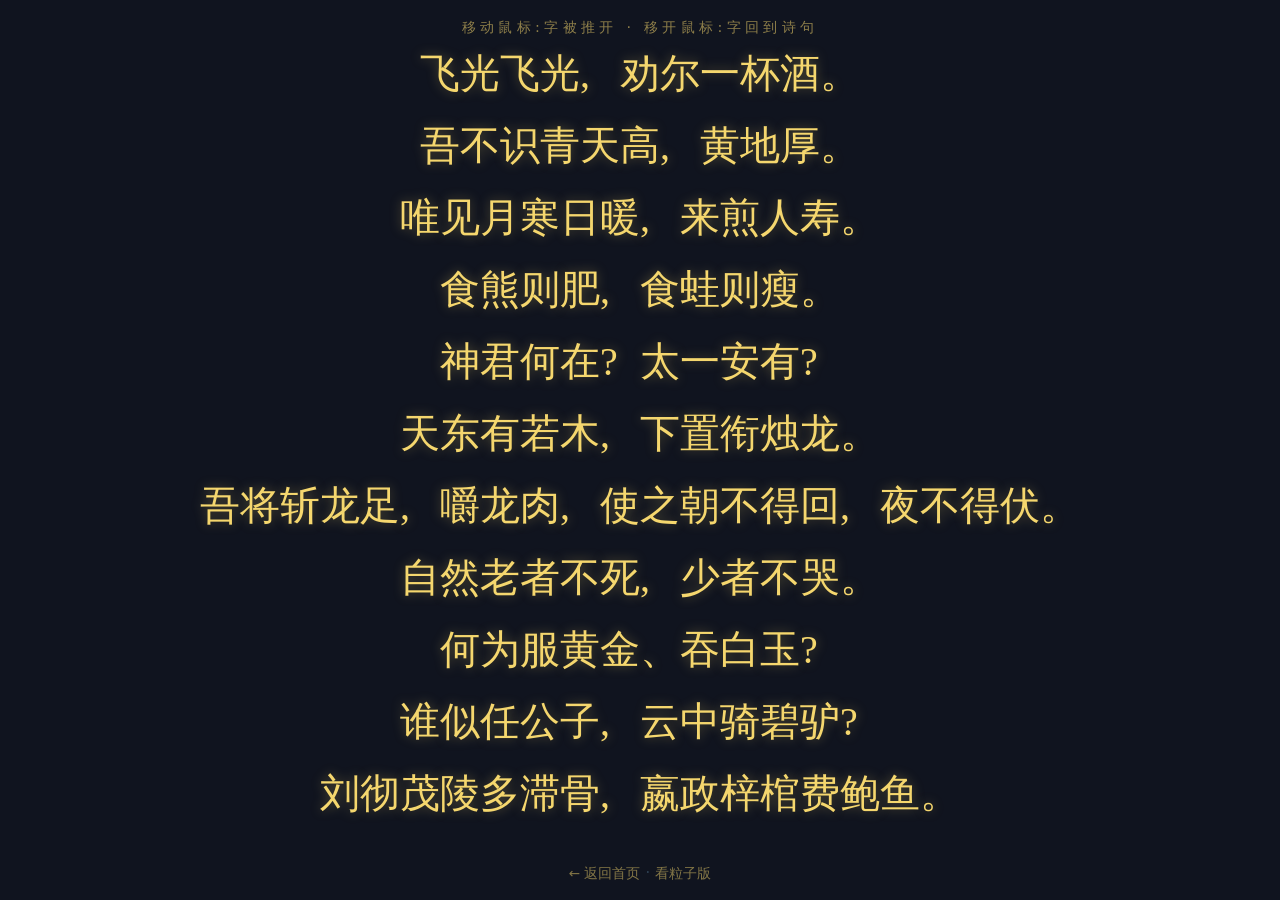
==== poem.html @ 8c95070d "文字聚散(整体版):逐字为整体,鼠标推散离开回归;粒子版改名保留" ====
<!DOCTYPE html>
<!-- 文字聚散 · 李贺《苦昼短》 学习要点:DOM 元素、transform 动画、requestAnimationFrame、鼠标事件 -->
<html lang="zh-CN">
<head>
  <meta charset="UTF-8">
  <meta name="viewport" content="width=device-width, initial-scale=1.0">
  <title>文字聚散 · 苦昼短</title>
  <link rel="stylesheet" href="style.css">
  <style>
    /* 本页覆盖共享样式:深色背景、无滚动 */
    body {
      margin: 0;
      overflow: hidden;
      background: #10141f;
      cursor: crosshair;
    }
    /* 每个字是一个完整的 <span>,绝对定位后用 transform 移动 */
    .char {
      position: absolute;
      top: 0;
      left: 0;
      font-family: "STKaiti", "KaiTi", "SimSun", "Microsoft YaHei", serif;
      font-size: 40px;
      color: #f5d76e;
      line-height: 1;
      user-select: none;
      pointer-events: none; /* 字不挡鼠标 */
      will-change: transform; /* 提示浏览器优化 transform 动画 */
      text-shadow: 0 0 12px rgba(245, 215, 110, 0.35);
    }
    .hint {
      position: fixed;
      top: 16px;
      left: 0;
      right: 0;
      text-align: center;
      color: rgba(245, 215, 110, 0.55);
      font-size: 0.9rem;
      letter-spacing: 0.3em;
      pointer-events: none;
      z-index: 2;
    }
    .back {
      position: fixed;
      bottom: 14px;
      left: 0;
      right: 0;
      text-align: center;
      z-index: 2;
    }
    .back a {
      color: rgba(245, 215, 110, 0.5);
      text-decoration: none;
      font-size: 0.85rem;
    }
    .back a:hover {
      color: #f5d76e;
    }
  </style>
</head>
<body>
  <div id="stage"></div>
  <p class="hint">移动鼠标:字被推开 · 移开鼠标:字回到诗句</p>
  <p class="back"><a href="index.html">← 返回首页</a> · <a href="particle-poem.html">看粒子版</a></p>
  <script src="poem.js"></script>
</body>
</html>
---- style.css ----
/* ============================================================
   webdev-basics 共享样式
   学习要点:选择器、CSS 变量、盒模型、Flexbox、响应式
   ============================================================ */

/* ---- CSS 变量:一处定义,全局复用 ---- */
:root {
  --color-bg: #f6f7fb;
  --color-card: #ffffff;
  --color-text: #2c3e50;
  --color-muted: #7f8c9b;
  --color-primary: #4f6ef7;
  --color-primary-dark: #3b56d8;
  --color-danger: #e74c3c;
  --radius: 12px;
  --shadow: 0 2px 10px rgba(44, 62, 80, 0.08);
}

/* ---- 基础重置:统一不同浏览器的默认表现 ---- */
* {
  /* 盒模型:padding/border 计入宽度,布局更好算 */
  box-sizing: border-box;
  margin: 0;
  padding: 0;
}

body {
  font-family: "Segoe UI", "Microsoft YaHei", system-ui, sans-serif;
  background: var(--color-bg);
  color: var(--color-text);
  line-height: 1.6;
  min-height: 100vh;
  display: flex;
  flex-direction: column;
}

/* ---- 顶部导航:Flexbox 水平排列 ---- */
.navbar {
  background: var(--color-card);
  box-shadow: var(--shadow);
  padding: 0 1.5rem;
  display: flex;
  align-items: center;
  justify-content: space-between;
  position: sticky;
  top: 0;
}

.navbar .logo {
  font-size: 1.2rem;
  font-weight: 700;
  color: var(--color-primary);
  text-decoration: none;
}

.navbar nav {
  display: flex;
  gap: 0.5rem;
}

.navbar nav a {
  color: var(--color-muted);
  text-decoration: none;
  padding: 1rem 0.75rem;
  border-bottom: 3px solid transparent;
}

.navbar nav a:hover,
.navbar nav a.active {
  color: var(--color-primary);
  border-bottom-color: var(--color-primary);
}

/* ---- 内容区:卡片布局(Flex 换行) ---- */
.container {
  width: 100%;
  max-width: 960px;
  margin: 2rem auto;
  padding: 0 1rem;
  flex: 1;
}

.card {
  background: var(--color-card);
  border-radius: var(--radius);
  box-shadow: var(--shadow);
  padding: 1.5rem;
  margin-bottom: 1.5rem;
}

.card h1 {
  font-size: 1.6rem;
  margin-bottom: 0.5rem;
}

.card h2 {
  font-size: 1.15rem;
  margin-bottom: 1rem;
  color: var(--color-primary);
}

.muted {
  color: var(--color-muted);
}

/* 技能卡片行:Flexbox 水平排列,窄屏自动换行 */
.skills {
  display: flex;
  flex-wrap: wrap;
  gap: 1rem;
}

.skill-item {
  flex: 1 1 200px;
  background: var(--color-bg);
  border-radius: 8px;
  padding: 1rem;
}

.skill-item h3 {
  font-size: 1rem;
  margin-bottom: 0.35rem;
}

/* 联系方式链接 */
.contact-link {
  color: var(--color-primary);
  font-weight: 600;
  text-decoration: none;
}

.contact-link:hover {
  text-decoration: underline;
}

/* 作品集:留空占位(虚线框提示) */
.projects {
  display: flex;
  flex-wrap: wrap;
  gap: 1rem;
  margin-top: 1rem;
}

.project-placeholder {
  flex: 1 1 200px;
  border: 2px dashed #d5dbe5;
  border-radius: 8px;
  padding: 2rem 1rem;
  text-align: center;
  color: var(--color-muted);
}

/* ---- 表单控件(待办页面用) ---- */
.form-row {
  display: flex;
  gap: 0.5rem;
  margin-bottom: 1rem;
}

input[type="text"] {
  flex: 1;
  padding: 0.6rem 0.9rem;
  border: 1px solid #d5dbe5;
  border-radius: 8px;
  font-size: 1rem;
}

input[type="text"]:focus {
  outline: 2px solid var(--color-primary);
  outline-offset: 1px;
}

button {
  padding: 0.6rem 1.2rem;
  border: none;
  border-radius: 8px;
  font-size: 1rem;
  cursor: pointer;
  background: var(--color-primary);
  color: #fff;
}

button:hover {
  background: var(--color-primary-dark);
}

button.danger {
  background: transparent;
  color: var(--color-danger);
  padding: 0.3rem 0.6rem;
}

button.danger:hover {
  background: #fdecea;
}

/* 待办列表项:Flex 布局(勾选 | 文本 | 删除按钮) */
.todo-list {
  list-style: none;
}

.todo-item {
  display: flex;
  align-items: center;
  gap: 0.75rem;
  padding: 0.65rem 0;
  border-bottom: 1px solid #eef1f6;
}

.todo-item:last-child {
  border-bottom: none;
}

.todo-item input[type="checkbox"] {
  width: 1.1rem;
  height: 1.1rem;
  accent-color: var(--color-primary);
}

.todo-item .todo-text {
  flex: 1;
}

.todo-item.done .todo-text {
  text-decoration: line-through;
  color: var(--color-muted);
}

.empty-tip {
  color: var(--color-muted);
  text-align: center;
  padding: 1rem 0;
}

/* ---- 页脚 ---- */
.footer {
  text-align: center;
  color: var(--color-muted);
  font-size: 0.85rem;
  padding: 1.5rem;
}

/* ---- 响应式:屏幕小于 600px 时收窄导航 ---- */
@media (max-width: 600px) {
  .navbar {
    flex-direction: column;
    padding: 0.5rem 1rem;
  }

  .navbar nav a {
    padding: 0.5rem;
  }

  .card {
    padding: 1rem;
  }
}
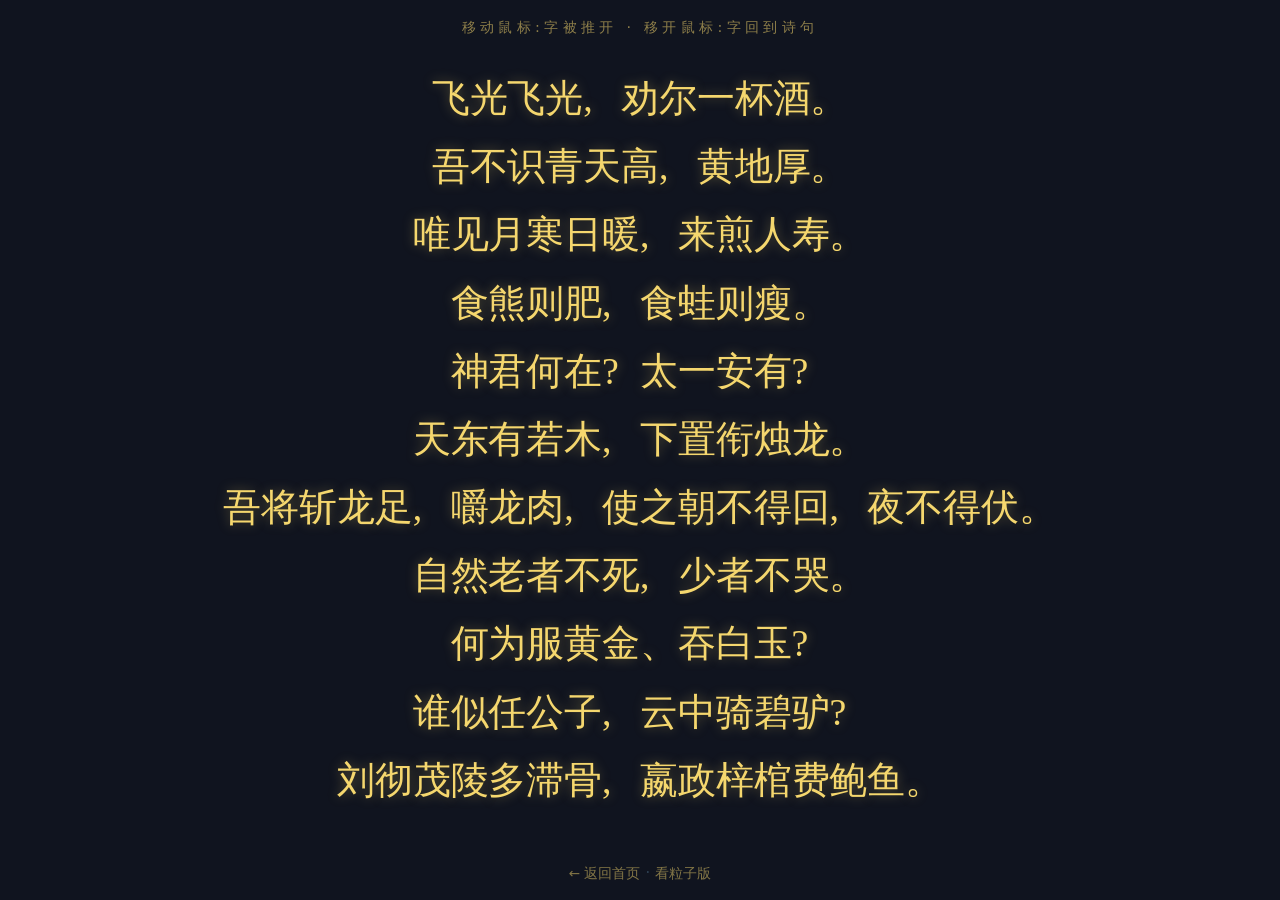
==== commit f4908d73: "苦昼短:字号随窗口自适应,诗文不再溢出画面" ====
--- a/poem.html
+++ b/poem.html
@@ -20,7 +20,7 @@
       top: 0;
       left: 0;
       font-family: "STKaiti", "KaiTi", "SimSun", "Microsoft YaHei", serif;
-      font-size: 40px;
+      /* 字号由 poem.js 的 fitFontSize() 按窗口大小动态计算并内联设置 */
       color: #f5d76e;
       line-height: 1;
       user-select: none;
--- a/style.css
+++ b/style.css
@@ -133,7 +133,7 @@
   text-decoration: underline;
 }
 
-/* 作品集:留空占位(虚线框提示) */
+/* 作品集:项目卡片 */
 .projects {
   display: flex;
   flex-wrap: wrap;
@@ -141,13 +141,40 @@
   margin-top: 1rem;
 }
 
-.project-placeholder {
-  flex: 1 1 200px;
-  border: 2px dashed #d5dbe5;
-  border-radius: 8px;
-  padding: 2rem 1rem;
-  text-align: center;
-  color: var(--color-muted);
+.project-item {
+  flex: 1 1 260px;
+  background: var(--color-bg);
+  border-radius: 8px;
+  padding: 1rem;
+  border-left: 4px solid var(--color-primary);
+}
+
+.project-item h3 {
+  font-size: 1rem;
+  margin-bottom: 0.35rem;
+  color: var(--color-text);
+}
+
+.project-item p {
+  font-size: 0.9rem;
+  color: var(--color-muted);
+  margin-bottom: 0.5rem;
+}
+
+.project-links {
+  display: flex;
+  gap: 1rem;
+}
+
+.project-links a {
+  color: var(--color-primary);
+  text-decoration: none;
+  font-weight: 600;
+  font-size: 0.9rem;
+}
+
+.project-links a:hover {
+  text-decoration: underline;
 }
 
 /* ---- 表单控件(待办页面用) ---- */
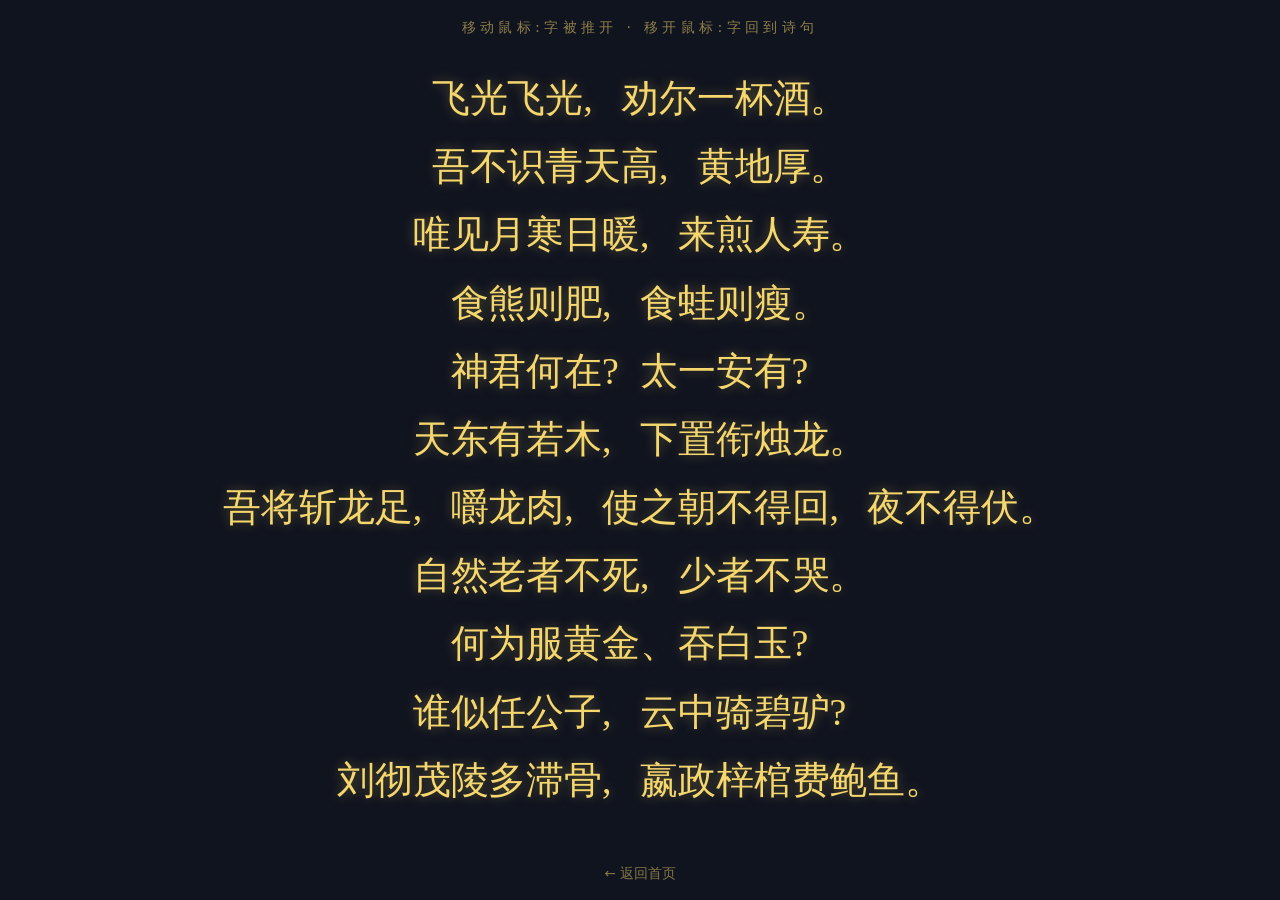
==== commit d96cfd4a: "删除粒子版:文字分辨率低,保留逐字整体版" ====
--- a/poem.html
+++ b/poem.html
@@ -61,7 +61,7 @@
 <body>
   <div id="stage"></div>
   <p class="hint">移动鼠标:字被推开 · 移开鼠标:字回到诗句</p>
-  <p class="back"><a href="index.html">← 返回首页</a> · <a href="particle-poem.html">看粒子版</a></p>
+  <p class="back"><a href="index.html">← 返回首页</a></p>
   <script src="poem.js"></script>
 </body>
 </html>
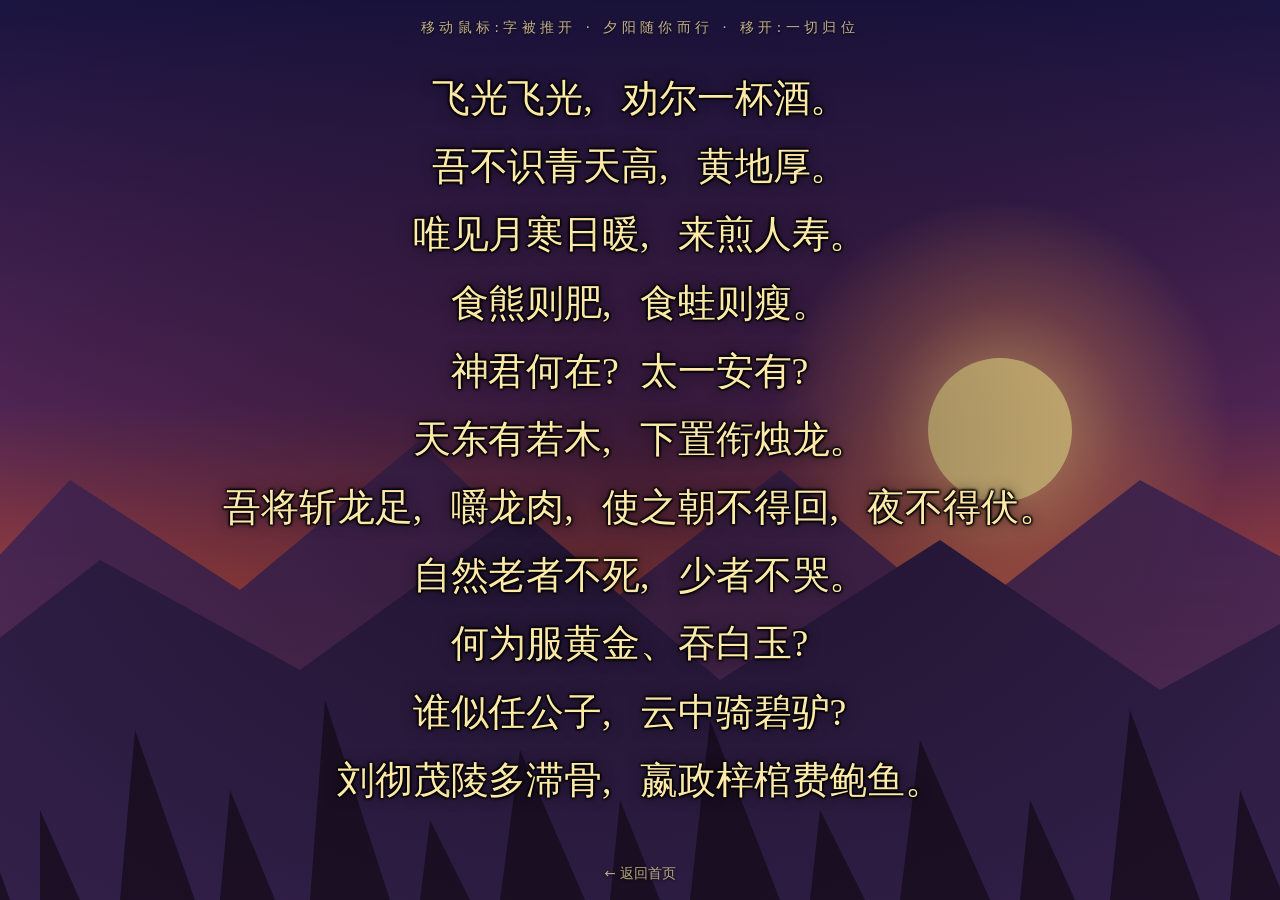
==== commit da078409: "苦昼短:新增 SVG 黄昏背景(夕阳/远山/树林),夕阳跟随鼠标,文字增强可读性" ====
--- a/poem.html
+++ b/poem.html
@@ -1,5 +1,5 @@
 <!DOCTYPE html>
-<!-- 文字聚散 · 李贺《苦昼短》 学习要点:DOM 元素、transform 动画、requestAnimationFrame、鼠标事件 -->
+<!-- 文字聚散 · 李贺《苦昼短》 学习要点:DOM 元素、SVG 背景、transform 动画、requestAnimationFrame、鼠标事件 -->
 <html lang="zh-CN">
 <head>
   <meta charset="UTF-8">
@@ -7,13 +7,48 @@
   <title>文字聚散 · 苦昼短</title>
   <link rel="stylesheet" href="style.css">
   <style>
-    /* 本页覆盖共享样式:深色背景、无滚动 */
+    /* 本页覆盖共享样式:无滚动、全屏 */
     body {
       margin: 0;
       overflow: hidden;
-      background: #10141f;
+      background: #1a1440;
       cursor: crosshair;
     }
+
+    /* ---------- 层级:背景(0) < 遮罩(1) < 文字(2) < 提示(3) ---------- */
+
+    /* SVG 黄昏背景:铺满全屏,垫在最底层 */
+    #sky {
+      position: fixed;
+      inset: 0;
+      width: 100%;
+      height: 100%;
+      z-index: 0;
+      pointer-events: none;
+    }
+
+    /* 压暗遮罩:中心区域变暗,让诗句更清楚,边缘保持黄昏通透 */
+    .dim {
+      position: fixed;
+      inset: 0;
+      z-index: 1;
+      pointer-events: none;
+      background: radial-gradient(
+        ellipse at center,
+        rgba(12, 6, 20, 0.5) 0%,
+        rgba(12, 6, 20, 0.22) 60%,
+        rgba(12, 6, 20, 0) 100%
+      );
+    }
+
+    /* 舞台:装字的容器,盖在遮罩之上 */
+    #stage {
+      position: fixed;
+      inset: 0;
+      z-index: 2;
+      pointer-events: none;
+    }
+
     /* 每个字是一个完整的 <span>,绝对定位后用 transform 移动 */
     .char {
       position: absolute;
@@ -21,24 +56,33 @@
       left: 0;
       font-family: "STKaiti", "KaiTi", "SimSun", "Microsoft YaHei", serif;
       /* 字号由 poem.js 的 fitFontSize() 按窗口大小动态计算并内联设置 */
-      color: #f5d76e;
+      color: #ffe9a8; /* 提亮:偏暖的金色,贴合黄昏 */
       line-height: 1;
       user-select: none;
-      pointer-events: none; /* 字不挡鼠标 */
-      will-change: transform; /* 提示浏览器优化 transform 动画 */
-      text-shadow: 0 0 12px rgba(245, 215, 110, 0.35);
+      pointer-events: none;
+      will-change: transform;
+      /* 多层阴影 = 黑描边 + 光晕,保证任何背景下文字都清晰 */
+      text-shadow:
+        0 0 4px rgba(0, 0, 0, 0.9),
+        0 0 14px rgba(0, 0, 0, 0.75),
+        1px 1px 2px rgba(0, 0, 0, 0.95),
+        -1px 1px 2px rgba(0, 0, 0, 0.95),
+        1px -1px 2px rgba(0, 0, 0, 0.95),
+        -1px -1px 2px rgba(0, 0, 0, 0.95);
     }
+
     .hint {
       position: fixed;
       top: 16px;
       left: 0;
       right: 0;
       text-align: center;
-      color: rgba(245, 215, 110, 0.55);
+      color: rgba(255, 233, 168, 0.75);
       font-size: 0.9rem;
       letter-spacing: 0.3em;
       pointer-events: none;
-      z-index: 2;
+      z-index: 3;
+      text-shadow: 0 1px 3px rgba(0, 0, 0, 0.8);
     }
     .back {
       position: fixed;
@@ -46,21 +90,78 @@
       left: 0;
       right: 0;
       text-align: center;
-      z-index: 2;
+      z-index: 3;
     }
     .back a {
-      color: rgba(245, 215, 110, 0.5);
+      color: rgba(255, 233, 168, 0.7);
       text-decoration: none;
       font-size: 0.85rem;
+      text-shadow: 0 1px 3px rgba(0, 0, 0, 0.8);
     }
     .back a:hover {
-      color: #f5d76e;
+      color: #ffe9a8;
     }
   </style>
 </head>
 <body>
+  <!-- SVG 黄昏背景:天空渐变 + 夕阳 + 远山 + 树林剪影 -->
+  <svg id="sky" viewBox="0 0 1440 900" preserveAspectRatio="xMidYMid slice" aria-hidden="true">
+    <defs>
+      <!-- 天空渐变:上深蓝紫 → 中紫 → 下橙红橙黄(黄昏) -->
+      <linearGradient id="skyGrad" x1="0" y1="0" x2="0" y2="1">
+        <stop offset="0%" stop-color="#1a1440"/>
+        <stop offset="45%" stop-color="#5b2a5e"/>
+        <stop offset="72%" stop-color="#c7503a"/>
+        <stop offset="100%" stop-color="#f5a94e"/>
+      </linearGradient>
+      <!-- 夕阳光晕:内亮外透 -->
+      <radialGradient id="sunGlow" cx="50%" cy="50%" r="50%">
+        <stop offset="0%" stop-color="#ffd98a" stop-opacity="0.95"/>
+        <stop offset="55%" stop-color="#ff9d5c" stop-opacity="0.35"/>
+        <stop offset="100%" stop-color="#ff9d5c" stop-opacity="0"/>
+      </radialGradient>
+    </defs>
+
+    <!-- 天空 -->
+    <rect width="1440" height="900" fill="url(#skyGrad)"/>
+
+    <!-- 夕阳:用 <g> 包住,JS 通过 transform 移动它 -->
+    <g id="sun">
+      <circle cx="1080" cy="430" r="230" fill="url(#sunGlow)"/>
+      <circle cx="1080" cy="430" r="72" fill="#ffdf8e"/>
+    </g>
+
+    <!-- 远山(两层,越远越浅) -->
+    <path d="M0,640 L150,480 L320,590 L500,440 L680,610 L860,470 L1040,620 L1220,480 L1440,600 L1440,900 L0,900 Z"
+          fill="#4a2a5e" opacity="0.9"/>
+    <path d="M0,700 L180,560 L380,670 L600,510 L800,680 L1020,540 L1240,690 L1440,580 L1440,900 L0,900 Z"
+          fill="#33204a"/>
+
+    <!-- 树林:底部一排松树剪影(近景,最深) -->
+    <g fill="#1d1026">
+      <polygon points="40,900 40,760 90,900"/>
+      <polygon points="120,900 120,810 160,900"/>
+      <polygon points="200,900 215,730 275,900"/>
+      <polygon points="300,900 310,790 355,900"/>
+      <polygon points="390,900 405,700 470,900"/>
+      <polygon points="500,900 510,820 550,900"/>
+      <polygon points="580,900 600,750 665,900"/>
+      <polygon points="690,900 700,800 740,900"/>
+      <polygon points="770,900 790,720 860,900"/>
+      <polygon points="890,900 900,810 945,900"/>
+      <polygon points="980,900 1000,740 1070,900"/>
+      <polygon points="1100,900 1110,800 1155,900"/>
+      <polygon points="1190,900 1210,710 1280,900"/>
+      <polygon points="1310,900 1320,790 1365,900"/>
+      <polygon points="1400,900 1410,760 1440,900"/>
+    </g>
+  </svg>
+
+  <!-- 压暗遮罩:让文字区域更清楚 -->
+  <div class="dim"></div>
+
   <div id="stage"></div>
-  <p class="hint">移动鼠标:字被推开 · 移开鼠标:字回到诗句</p>
+  <p class="hint">移动鼠标:字被推开 · 夕阳随你而行 · 移开:一切归位</p>
   <p class="back"><a href="index.html">← 返回首页</a></p>
   <script src="poem.js"></script>
 </body>
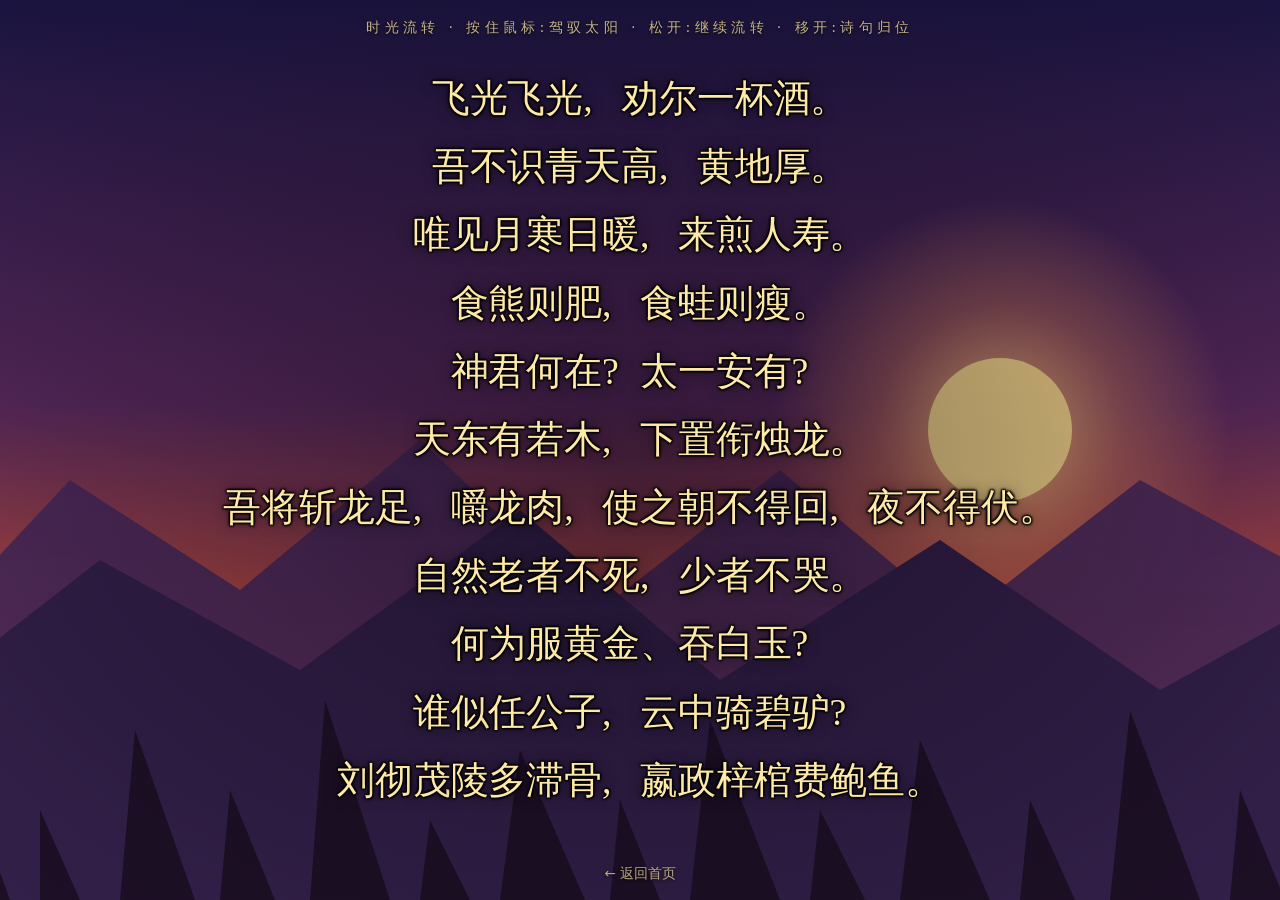
==== commit 6211654f: "苦昼短:太阳从左到右时光轴,诗句随太阳渐现渐隐,按住鼠标可驾驭太阳" ====
--- a/poem.html
+++ b/poem.html
@@ -161,7 +161,7 @@
   <div class="dim"></div>
 
   <div id="stage"></div>
-  <p class="hint">移动鼠标:字被推开 · 夕阳随你而行 · 移开:一切归位</p>
+  <p class="hint">时光流转 · 按住鼠标:驾驭太阳 · 松开:继续流转 · 移开:诗句归位</p>
   <p class="back"><a href="index.html">← 返回首页</a></p>
   <script src="poem.js"></script>
 </body>
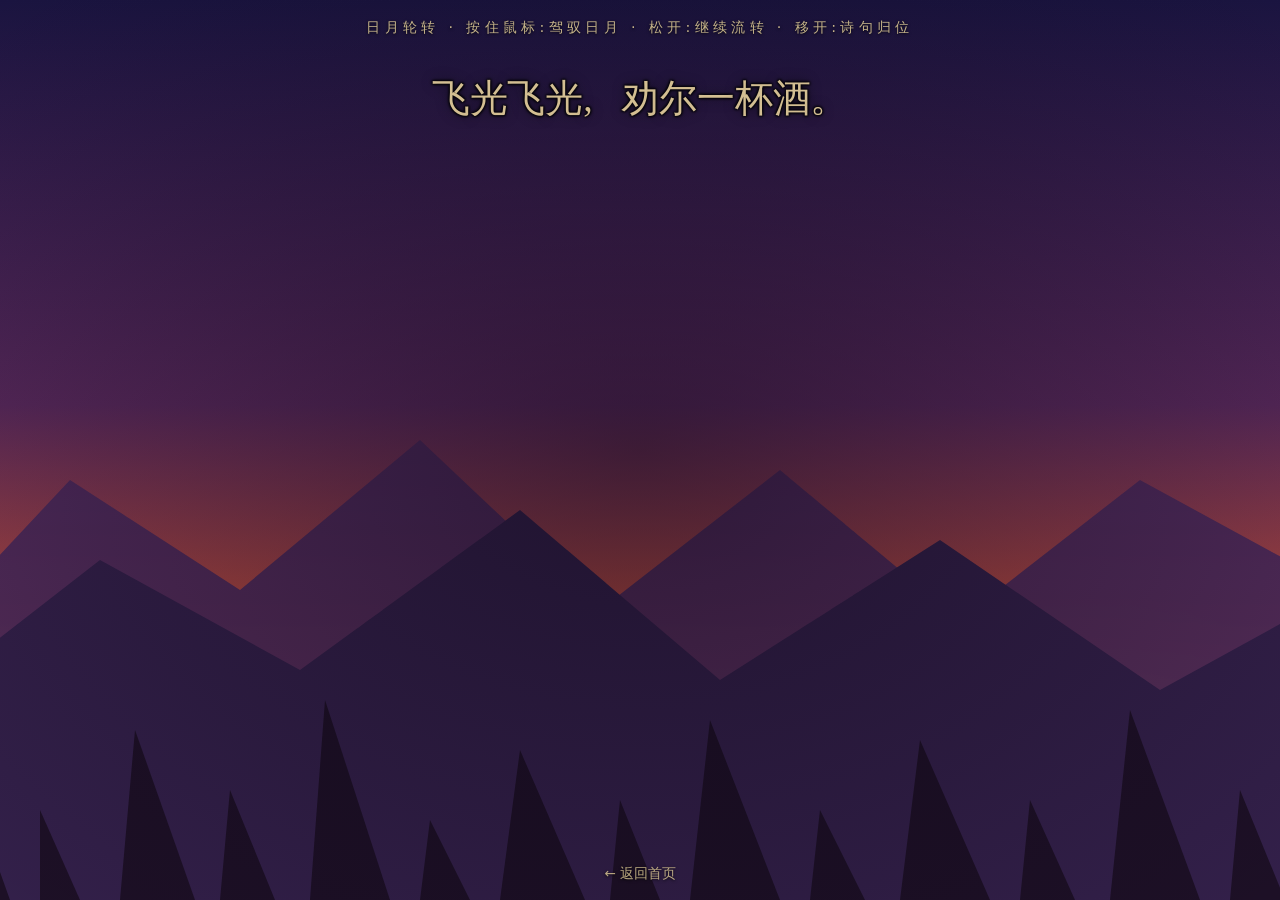
==== commit 34e9bd3d: "苦昼短:日月圆周轨道,月亮在直径对面,夜空昼夜交替,首尾无缝衔接" ====
--- a/poem.html
+++ b/poem.html
@@ -114,24 +114,61 @@
         <stop offset="72%" stop-color="#c7503a"/>
         <stop offset="100%" stop-color="#f5a94e"/>
       </linearGradient>
+      <!-- 夜空渐变:月亮时段淡入,深蓝夜空 -->
+      <linearGradient id="nightGrad" x1="0" y1="0" x2="0" y2="1">
+        <stop offset="0%" stop-color="#0b1030"/>
+        <stop offset="100%" stop-color="#1a1440"/>
+      </linearGradient>
       <!-- 夕阳光晕:内亮外透 -->
       <radialGradient id="sunGlow" cx="50%" cy="50%" r="50%">
         <stop offset="0%" stop-color="#ffd98a" stop-opacity="0.95"/>
         <stop offset="55%" stop-color="#ff9d5c" stop-opacity="0.35"/>
         <stop offset="100%" stop-color="#ff9d5c" stop-opacity="0"/>
       </radialGradient>
+      <!-- 月光晕:冷白微蓝 -->
+      <radialGradient id="moonGlow" cx="50%" cy="50%" r="50%">
+        <stop offset="0%" stop-color="#dfe6ff" stop-opacity="0.9"/>
+        <stop offset="60%" stop-color="#9fb0e8" stop-opacity="0.3"/>
+        <stop offset="100%" stop-color="#9fb0e8" stop-opacity="0"/>
+      </radialGradient>
     </defs>
 
     <!-- 天空 -->
     <rect width="1440" height="900" fill="url(#skyGrad)"/>
 
-    <!-- 夕阳:用 <g> 包住,JS 通过 transform 移动它 -->
+    <!-- 夜空层(默认透明,月亮时段由 JS 淡入) -->
+    <g id="night" opacity="0">
+      <rect width="1440" height="900" fill="url(#nightGrad)"/>
+      <g fill="#ffffff">
+        <circle cx="200" cy="120" r="1.6" opacity="0.8"/>
+        <circle cx="340" cy="80" r="1.2" opacity="0.6"/>
+        <circle cx="520" cy="160" r="2" opacity="0.9"/>
+        <circle cx="700" cy="90" r="1.3" opacity="0.7"/>
+        <circle cx="880" cy="140" r="1.8" opacity="0.85"/>
+        <circle cx="1050" cy="70" r="1.2" opacity="0.6"/>
+        <circle cx="1230" cy="130" r="1.6" opacity="0.8"/>
+        <circle cx="260" cy="240" r="1" opacity="0.5"/>
+        <circle cx="640" cy="260" r="1.4" opacity="0.7"/>
+        <circle cx="980" cy="230" r="1.1" opacity="0.55"/>
+        <circle cx="1300" cy="260" r="1.5" opacity="0.75"/>
+        <circle cx="120" cy="320" r="1.2" opacity="0.6"/>
+      </g>
+    </g>
+
+    <!-- 太阳:用 <g> 包住,JS 通过 transform 移动它 -->
     <g id="sun">
       <circle cx="1080" cy="430" r="230" fill="url(#sunGlow)"/>
       <circle cx="1080" cy="430" r="72" fill="#ffdf8e"/>
     </g>
 
-    <!-- 远山(两层,越远越浅) -->
+    <!-- 月亮:在太阳的直径对面,太阳落山时它升起 -->
+    <g id="moon">
+      <circle cx="720" cy="430" r="150" fill="url(#moonGlow)"/>
+      <circle cx="720" cy="430" r="44" fill="#eef0ff"/>
+      <circle cx="706" cy="418" r="36" fill="#ccd2ec" opacity="0.55"/>
+    </g>
+
+    <!-- 远山(两层,越远越浅;画在日月之后,遮挡落山的太阳) -->
     <path d="M0,640 L150,480 L320,590 L500,440 L680,610 L860,470 L1040,620 L1220,480 L1440,600 L1440,900 L0,900 Z"
           fill="#4a2a5e" opacity="0.9"/>
     <path d="M0,700 L180,560 L380,670 L600,510 L800,680 L1020,540 L1240,690 L1440,580 L1440,900 L0,900 Z"
@@ -161,7 +198,7 @@
   <div class="dim"></div>
 
   <div id="stage"></div>
-  <p class="hint">时光流转 · 按住鼠标:驾驭太阳 · 松开:继续流转 · 移开:诗句归位</p>
+  <p class="hint">日月轮转 · 按住鼠标:驾驭日月 · 松开:继续流转 · 移开:诗句归位</p>
   <p class="back"><a href="index.html">← 返回首页</a></p>
   <script src="poem.js"></script>
 </body>
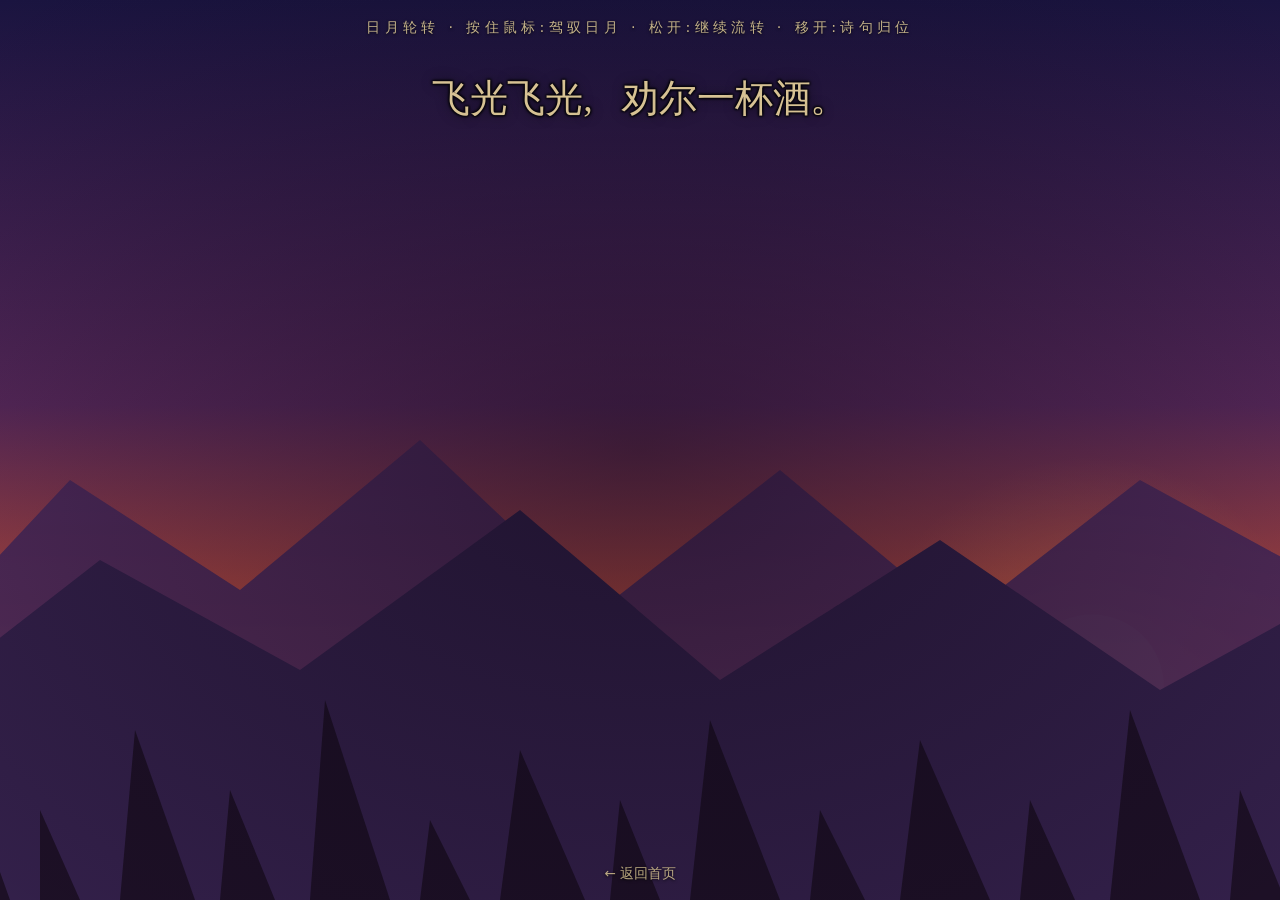
==== commit aa87dd02: "苦昼短:按住鼠标可在日/月当空时分别控制;月亮改月牙(mask只切月面,光晕不被遮)" ====
--- a/poem.html
+++ b/poem.html
@@ -131,6 +131,11 @@
         <stop offset="60%" stop-color="#9fb0e8" stop-opacity="0.3"/>
         <stop offset="100%" stop-color="#9fb0e8" stop-opacity="0"/>
       </radialGradient>
+      <!-- 月牙遮罩:白=显示,黑=挖掉。只作用在月面上,光晕不受影响 -->
+      <mask id="crescent" maskContentUnits="userSpaceOnUse">
+        <rect x="600" y="320" width="280" height="220" fill="#ffffff"/>
+        <circle cx="748" cy="452" r="48" fill="#000000"/>
+      </mask>
     </defs>
 
     <!-- 天空 -->
@@ -163,9 +168,12 @@
 
     <!-- 月亮:在太阳的直径对面,太阳落山时它升起 -->
     <g id="moon">
+      <!-- 光晕:放在 mask 外面,不被月牙遮罩切割 -->
       <circle cx="720" cy="430" r="150" fill="url(#moonGlow)"/>
-      <circle cx="720" cy="430" r="44" fill="#eef0ff"/>
-      <circle cx="706" cy="418" r="36" fill="#ccd2ec" opacity="0.55"/>
+      <!-- 月面:套上月牙遮罩,被黑圆挖去一角 -->
+      <g mask="url(#crescent)">
+        <circle cx="720" cy="430" r="44" fill="#eef0ff"/>
+      </g>
     </g>
 
     <!-- 远山(两层,越远越浅;画在日月之后,遮挡落山的太阳) -->
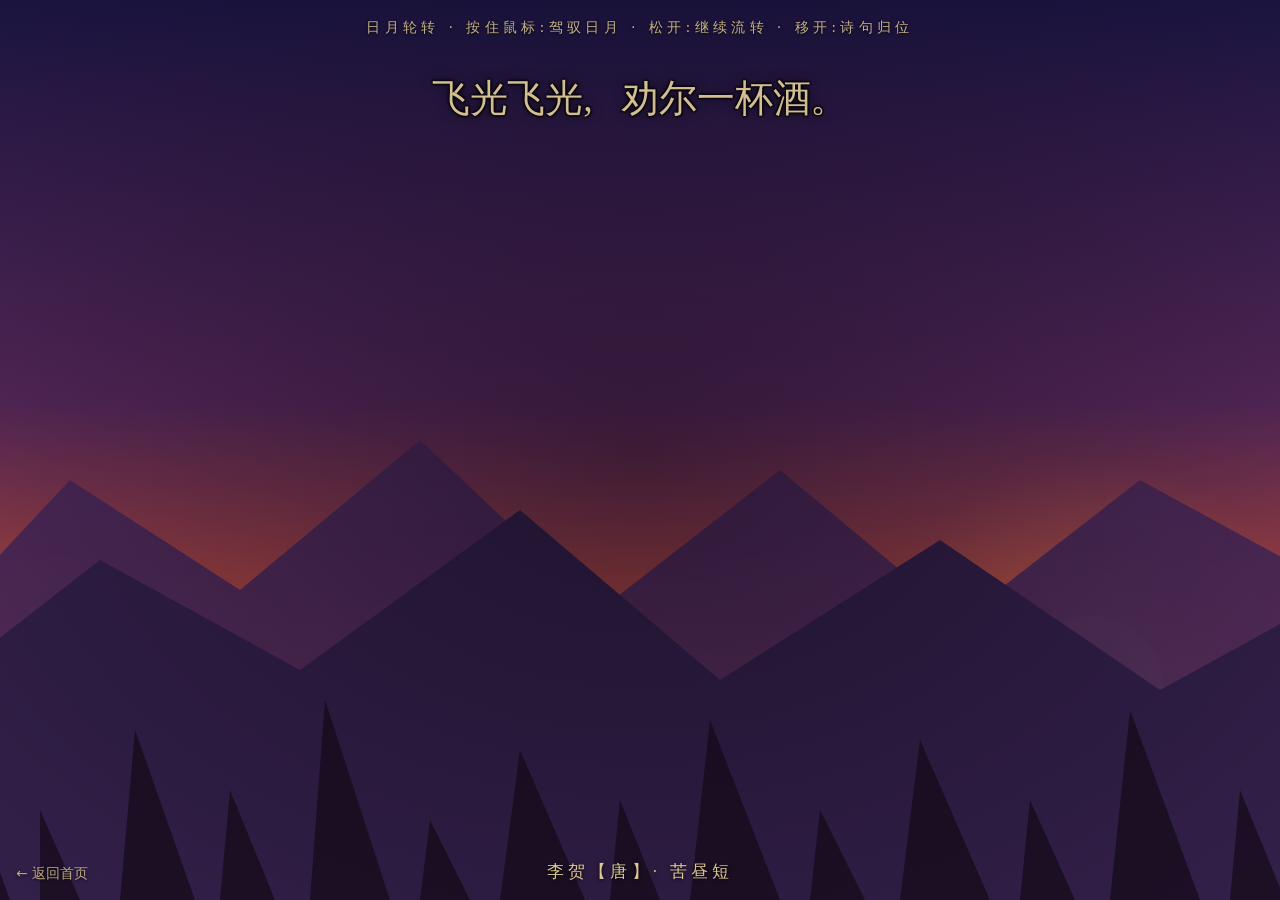
==== commit 9f158fdc: "苦昼短:底部添加署名'李贺【唐】· 苦昼短',返回链接移至左下角" ====
--- a/poem.html
+++ b/poem.html
@@ -84,12 +84,26 @@
       z-index: 3;
       text-shadow: 0 1px 3px rgba(0, 0, 0, 0.8);
     }
-    .back {
+    /* 署名:作者与作品名,底部居中,低调不抢戏 */
+    .credit {
       position: fixed;
       bottom: 14px;
       left: 0;
       right: 0;
       text-align: center;
+      font-family: "STKaiti", "KaiTi", "SimSun", serif;
+      font-size: 1.05rem;
+      letter-spacing: 0.25em;
+      color: rgba(255, 233, 168, 0.85);
+      text-shadow: 0 1px 4px rgba(0, 0, 0, 0.9);
+      pointer-events: none;
+      z-index: 3;
+    }
+    /* 返回链接:挪到左下角,让位给署名 */
+    .back {
+      position: fixed;
+      bottom: 14px;
+      left: 16px;
       z-index: 3;
     }
     .back a {
@@ -207,6 +221,8 @@
 
   <div id="stage"></div>
   <p class="hint">日月轮转 · 按住鼠标:驾驭日月 · 松开:继续流转 · 移开:诗句归位</p>
+  <!-- 署名:作者与作品名,底部居中 -->
+  <p class="credit">李贺【唐】· 苦昼短</p>
   <p class="back"><a href="index.html">← 返回首页</a></p>
   <script src="poem.js"></script>
 </body>
